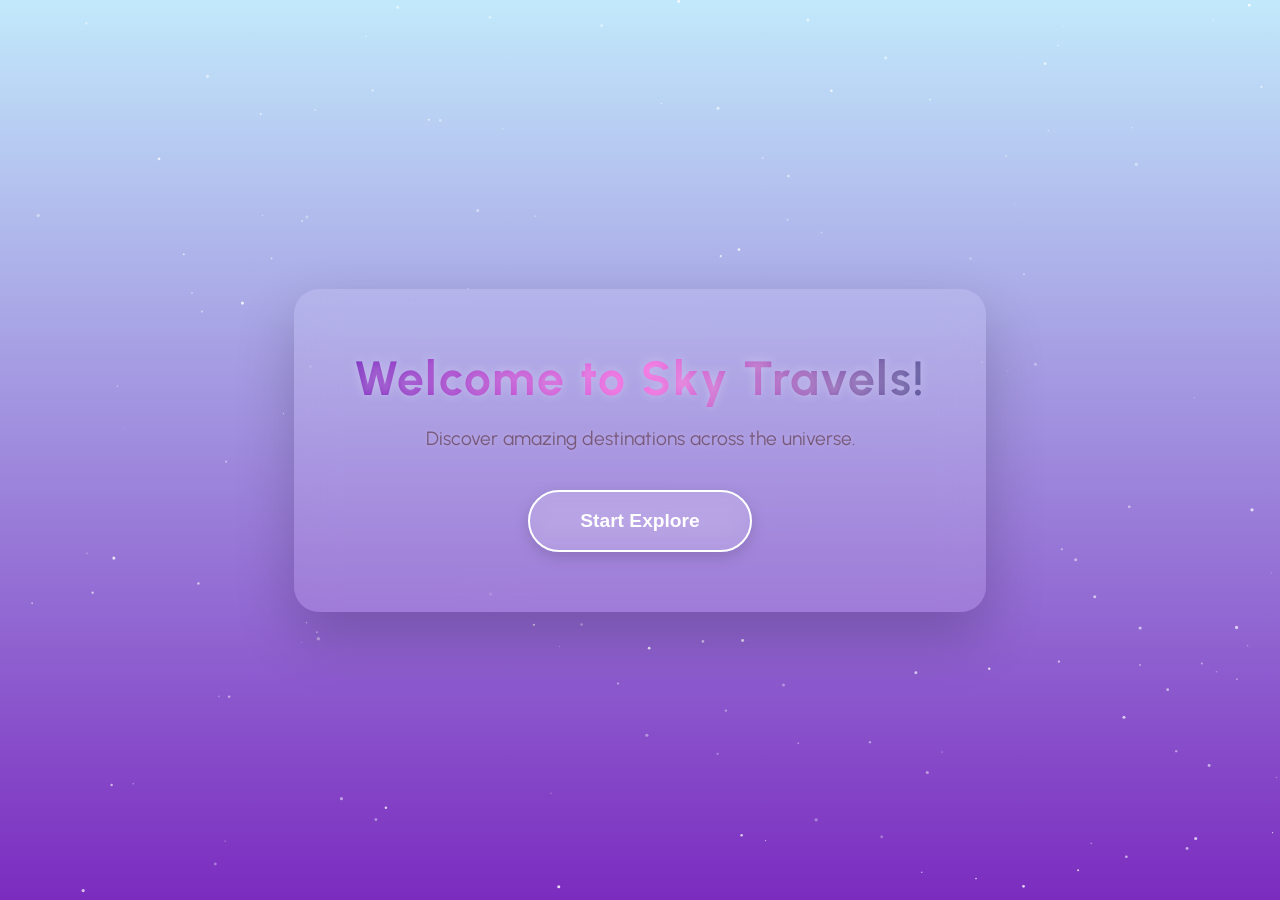
==== welcome.html @ e42f0d28 "Initial commit" ====
<!DOCTYPE html>
<html lang="en">
  <head>
    <meta charset="UTF-8" />
    <meta name="viewport" content="width=device-width, initial-scale=1.0" />
    <title>Smart Travel — Welcome</title>
    <link rel="icon" type="image/x-icon" href="smart_logo.png">
    <link rel="stylesheet" href="welcome.css" />
    <link
      href="https://fonts.googleapis.com/css2?family=Urbanist:ital,wght@0,100..900;1,100..900&display=swap"
      rel="stylesheet"
    />
  </head>
  <body>
    <canvas id="starCanvas"></canvas>

    <div class="welcome-box">
      <h1>Welcome to Sky Travels!</h1>
      <p>Discover amazing destinations across the universe.</p>
      <a href="index.html" class="btn-explore">Start Explore</a>
    </div>

    <script src="welcome.js"></script>
  </body>
</html>
---- welcome.css ----
* {
  margin: 0;
  padding: 0;
  box-sizing: border-box;
}

body,
html {
  width: 100%;
  height: 100%;
  font-family: "Segoe UI", Tahoma, Geneva, Verdana, sans-serif;
  overflow: hidden;
  display: flex;
  justify-content: center;
  align-items: center;
  background: linear-gradient(
    to top,
    #7b2cbf,
    #c2e9fb
  ); 
}

#starCanvas {
  position: absolute;
  top: 0;
  left: 0;
  width: 100%;
  height: 100%;
  z-index: 0;
}

.welcome-box {
  position: relative;
  z-index: 2;
  text-align: center;
  background: rgba(255, 255, 255, 0.12);
  backdrop-filter: blur(20px);
  border-radius: 25px;
  padding: 60px;

  box-shadow: 0 25px 60px rgba(0, 0, 0, 0.2);
  transition: transform 0.5s ease;
}

.welcome-box:hover {
  transform: scale(1.03);
}

.welcome-box h1 {
  font-family: "Urbanist", sans-serif;
  letter-spacing: 2px;
  font-size: 3rem;
  margin-bottom: 20px;
  background: linear-gradient(90deg, #7b2cbf, #f368e0, #59549b);
  -webkit-background-clip: text;
  -webkit-text-fill-color: transparent;
  background-clip: text; 
  color: transparent;
  text-shadow: 0 0 10px rgba(255, 255, 255, 0.3);
}

.welcome-box p {
  font-family: "Urbanist", sans-serif;
  color: #73526f;
  font-size: 1.2rem;
  margin-bottom: 40px;
  opacity: 0.9;
  text-shadow: 0 0 5px rgba(255, 255, 255, 0.2);
}

.btn-explore {
  display: inline-block;
  padding: 18px 50px;
  font-size: 1.2rem;
  color: #fff;
  border-radius: 50px;
  border: 2px solid #fff;
  text-decoration: none;
  font-weight: bold;
  background: rgba(255, 255, 255, 0.1);
  backdrop-filter: blur(12px);
  transition: all 0.3s ease;
  box-shadow: 0 5px 15px rgba(0, 0, 0, 0.15);
}

.btn-explore:hover {
  background: rgba(255, 255, 255, 0.25);
  box-shadow: 0 15px 30px rgba(255, 255, 255, 0.25);
  transform: scale(1.05);
}

/* ------- RESPONSIVE DESIGN ------- */

@media screen and (max-width: 992px) {
  .welcome-box {
    padding: 45px;
  }

  .welcome-box h1 {
    font-size: 2.3rem;
  }

  .welcome-box p {
    font-size: 1.05rem;
  }

  .btn-explore {
    padding: 15px 40px;
    font-size: 1.05rem;
  }
}

@media screen and (max-width: 600px) {
  body {
    padding: 0 10px;
  }

  .welcome-box {
    padding: 30px 20px;
    border-radius: 18px;
  }

  .welcome-box h1 {
    font-size: 1.8rem;
  }

  .welcome-box p {
    font-size: 0.95rem;
    margin-bottom: 25px;
  }

  .btn-explore {
    padding: 12px 35px;
    font-size: 0.95rem;
  }
}

@media screen and (max-width: 400px) {
  .welcome-box h1 {
    font-size: 1.5rem;
  }

  .welcome-box p {
    font-size: 0.9rem;
  }

  .btn-explore {
    padding: 10px 28px;
    font-size: 0.85rem;
  }
}
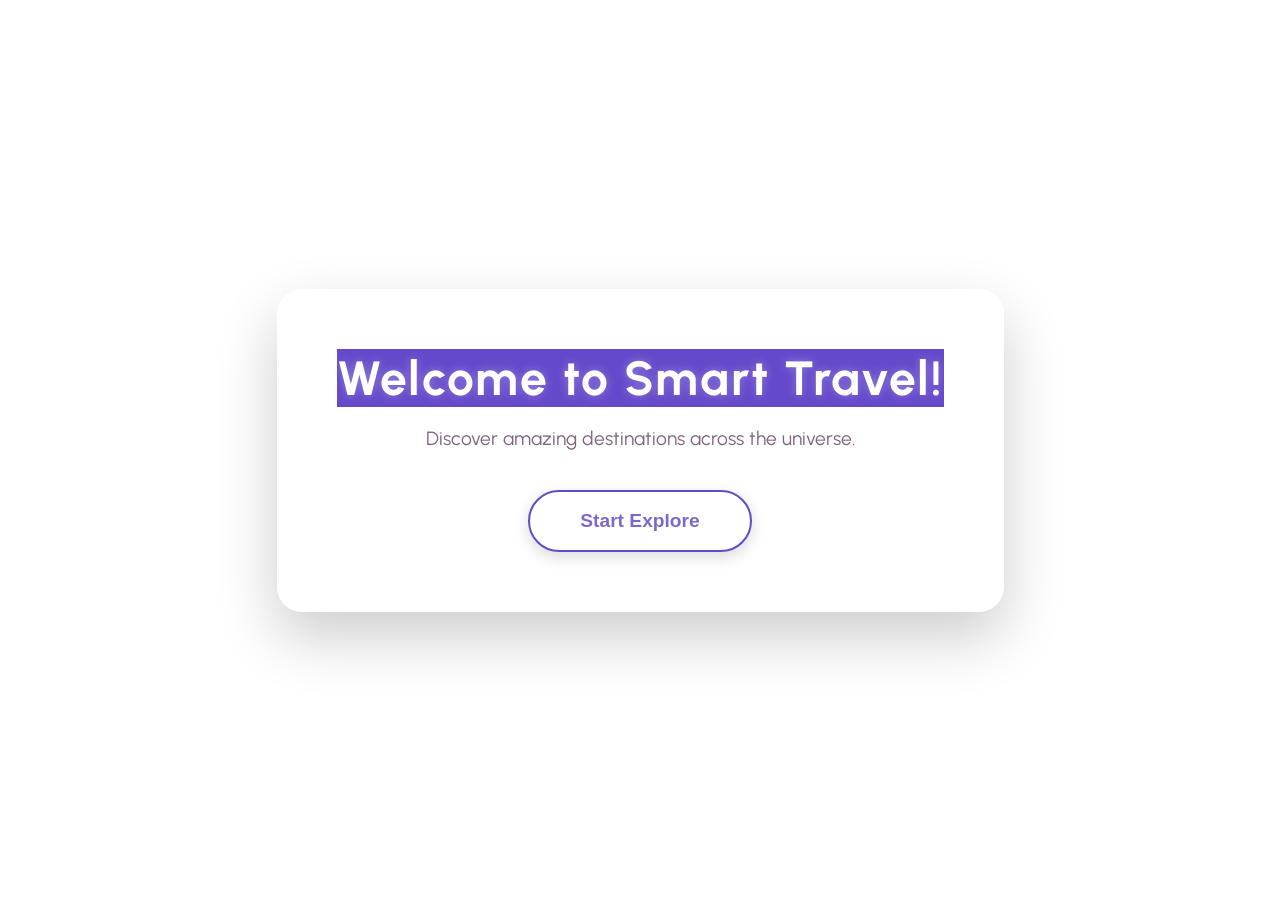
==== commit 8a176ba4: "update" ====
--- a/welcome.html
+++ b/welcome.html
@@ -15,7 +15,7 @@
     <canvas id="starCanvas"></canvas>
 
     <div class="welcome-box">
-      <h1>Welcome to Sky Travels!</h1>
+      <h1>Welcome to Smart Travel!</h1>
       <p>Discover amazing destinations across the universe.</p>
       <a href="index.html" class="btn-explore">Start Explore</a>
     </div>
--- a/welcome.css
+++ b/welcome.css
@@ -3,7 +3,6 @@
   padding: 0;
   box-sizing: border-box;
 }
-
 body,
 html {
   width: 100%;
@@ -13,11 +12,7 @@
   display: flex;
   justify-content: center;
   align-items: center;
-  background: linear-gradient(
-    to top,
-    #7b2cbf,
-    #c2e9fb
-  ); 
+  background-image: url(https://i.pinimg.com/1200x/30/a4/a9/30a4a99d01feea27088d6fa609fb9c35.jpg);
 }
 
 #starCanvas {
@@ -34,7 +29,7 @@
   z-index: 2;
   text-align: center;
   background: rgba(255, 255, 255, 0.12);
-  backdrop-filter: blur(20px);
+  backdrop-filter: blur(1px);
   border-radius: 25px;
   padding: 60px;
 
@@ -51,17 +46,15 @@
   letter-spacing: 2px;
   font-size: 3rem;
   margin-bottom: 20px;
-  background: linear-gradient(90deg, #7b2cbf, #f368e0, #59549b);
-  -webkit-background-clip: text;
-  -webkit-text-fill-color: transparent;
-  background-clip: text; 
-  color: transparent;
+  background-color: rgb(101, 73, 203);
+  color: white;
   text-shadow: 0 0 10px rgba(255, 255, 255, 0.3);
 }
 
 .welcome-box p {
   font-family: "Urbanist", sans-serif;
   color: #73526f;
+  background-color: white;
   font-size: 1.2rem;
   margin-bottom: 40px;
   opacity: 0.9;
@@ -72,13 +65,13 @@
   display: inline-block;
   padding: 18px 50px;
   font-size: 1.2rem;
-  color: #fff;
+  color: rgb(126, 105, 202);
   border-radius: 50px;
-  border: 2px solid #fff;
+  border: 2px solid rgb(101, 73, 203);
   text-decoration: none;
   font-weight: bold;
   background: rgba(255, 255, 255, 0.1);
-  backdrop-filter: blur(12px);
+  backdrop-filter: blur(20px);
   transition: all 0.3s ease;
   box-shadow: 0 5px 15px rgba(0, 0, 0, 0.15);
 }
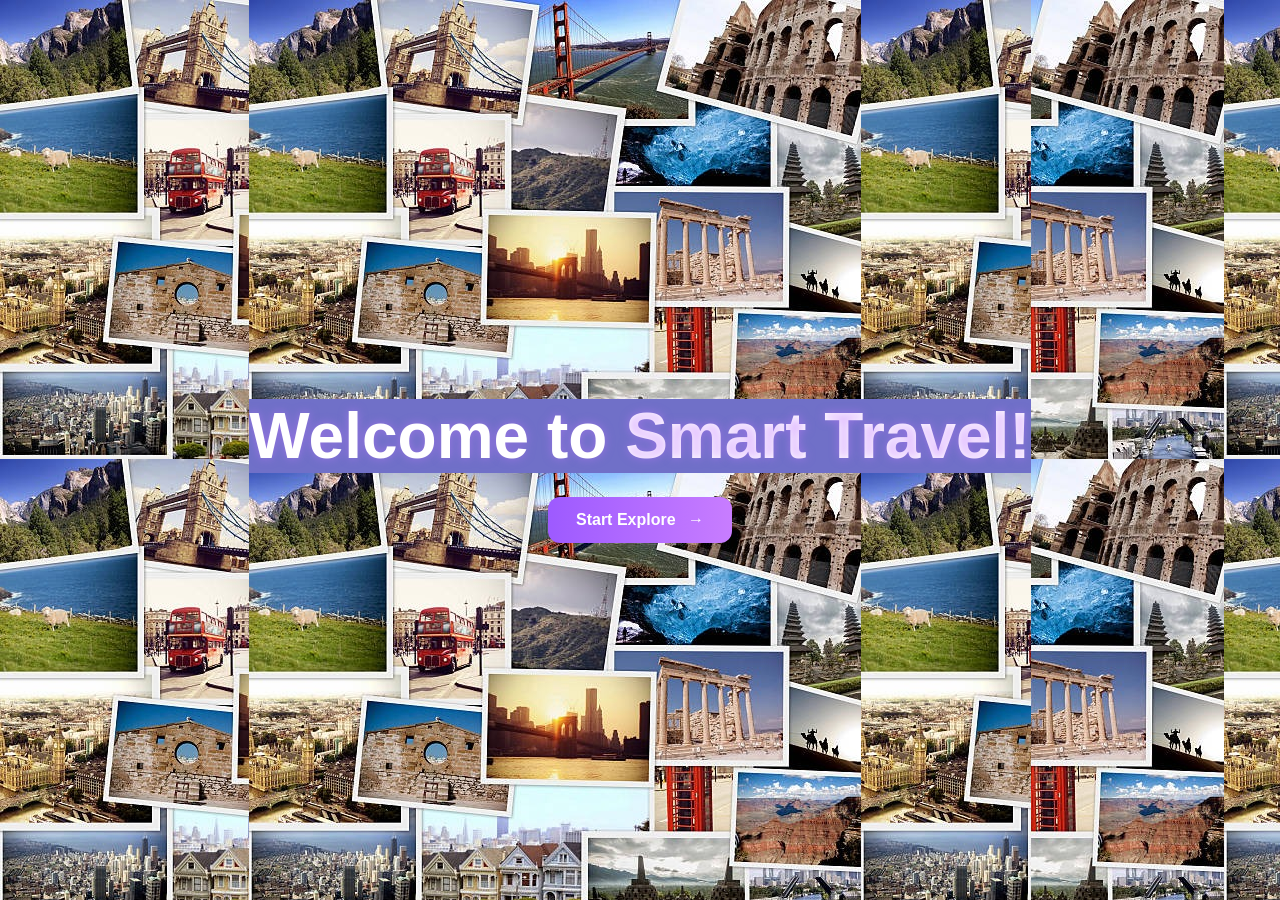
==== commit ce199705: "updated" ====
--- a/welcome.html
+++ b/welcome.html
@@ -1,25 +1,19 @@
 <!DOCTYPE html>
-<html lang="en">
-  <head>
-    <meta charset="UTF-8" />
-    <meta name="viewport" content="width=device-width, initial-scale=1.0" />
-    <title>Smart Travel — Welcome</title>
-    <link rel="icon" type="image/x-icon" href="smart_logo.png">
-    <link rel="stylesheet" href="welcome.css" />
-    <link
-      href="https://fonts.googleapis.com/css2?family=Urbanist:ital,wght@0,100..900;1,100..900&display=swap"
-      rel="stylesheet"
-    />
-  </head>
-  <body>
-    <canvas id="starCanvas"></canvas>
+<html lang="az">
+<head>
+  <meta charset="UTF-8">
+  <meta name="viewport" content="width=device-width, initial-scale=1.0">
+  <title>Smart Travel — Welcome</title>
+  <link rel="stylesheet" href="welcome.css">
+</head>
+<body>
+  <div class="hero">
+    <div class="content">
+      <h1 class="headline">Welcome to <span class="accent">Smart Travel!</span></h1>
+      <button id="startBtn" class="cta">Start Explore <span class="arrow">→</span></button>
+    </div>
+  </div>
 
-    <div class="welcome-box">
-      <h1>Welcome to Smart Travel!</h1>
-      <p>Discover amazing destinations across the universe.</p>
-      <a href="index.html" class="btn-explore">Start Explore</a>
-    </div>
-
-    <script src="welcome.js"></script>
-  </body>
-</html>
+  <script src="welcome.js"></script>
+</body>
+</html>
--- a/welcome.css
+++ b/welcome.css
@@ -1,144 +1,86 @@
-* {
+html, body {
   margin: 0;
   padding: 0;
-  box-sizing: border-box;
-}
-body,
-html {
-  width: 100%;
   height: 100%;
-  font-family: "Segoe UI", Tahoma, Geneva, Verdana, sans-serif;
-  overflow: hidden;
+  font-family: 'Inter', sans-serif;
+  background-color: #1a0b30;
   display: flex;
   justify-content: center;
   align-items: center;
-  background-image: url(https://i.pinimg.com/1200x/30/a4/a9/30a4a99d01feea27088d6fa609fb9c35.jpg);
+  background-image: url(/images/bg_welcome.jpg);
+}
+.hero {
+  text-align: center;
 }
 
-#starCanvas {
-  position: absolute;
-  top: 0;
-  left: 0;
-  width: 100%;
-  height: 100%;
-  z-index: 0;
+.headline {
+  font-size: clamp(32px, 6vw, 64px);
+  font-weight: 800;
+  color: white;
+  background-color: rgb(112, 112, 200);
+  opacity: 0;
+  transform: translateY(40px) scale(0.8);
+  text-shadow: 0 0 10px rgba(195, 122, 255, 0.5);
+  animation: modernFadeIn 2s ease forwards;
+  margin-bottom: 24px;
 }
 
-.welcome-box {
-  position: relative;
-  z-index: 2;
-  text-align: center;
-  background: rgba(255, 255, 255, 0.12);
-  backdrop-filter: blur(1px);
-  border-radius: 25px;
-  padding: 60px;
-
-  box-shadow: 0 25px 60px rgba(0, 0, 0, 0.2);
-  transition: transform 0.5s ease;
+.headline .accent {
+  background: white;
+  background-size: 300% 100%;
+  -webkit-background-clip: text;
+  background-clip: text;
+  color: transparent;
+  animation: gradientMove 3s linear infinite;
 }
 
-.welcome-box:hover {
-  transform: scale(1.03);
-}
-
-.welcome-box h1 {
-  font-family: "Urbanist", sans-serif;
-  letter-spacing: 2px;
-  font-size: 3rem;
-  margin-bottom: 20px;
-  background-color: rgb(101, 73, 203);
-  color: white;
-  text-shadow: 0 0 10px rgba(255, 255, 255, 0.3);
-}
-
-.welcome-box p {
-  font-family: "Urbanist", sans-serif;
-  color: #73526f;
-  background-color: white;
-  font-size: 1.2rem;
-  margin-bottom: 40px;
-  opacity: 0.9;
-  text-shadow: 0 0 5px rgba(255, 255, 255, 0.2);
-}
-
-.btn-explore {
-  display: inline-block;
-  padding: 18px 50px;
-  font-size: 1.2rem;
-  color: rgb(126, 105, 202);
-  border-radius: 50px;
-  border: 2px solid rgb(101, 73, 203);
-  text-decoration: none;
-  font-weight: bold;
-  background: rgba(255, 255, 255, 0.1);
-  backdrop-filter: blur(20px);
-  transition: all 0.3s ease;
-  box-shadow: 0 5px 15px rgba(0, 0, 0, 0.15);
-}
-
-.btn-explore:hover {
-  background: rgba(255, 255, 255, 0.25);
-  box-shadow: 0 15px 30px rgba(255, 255, 255, 0.25);
-  transform: scale(1.05);
-}
-
-/* ------- RESPONSIVE DESIGN ------- */
-
-@media screen and (max-width: 992px) {
-  .welcome-box {
-    padding: 45px;
+@keyframes modernFadeIn {
+  0% {
+    opacity: 0;
+    transform: translateY(40px) scale(0.8);
+    filter: blur(8px) brightness(0.7);
   }
-
-  .welcome-box h1 {
-    font-size: 2.3rem;
+  60% {
+    opacity: 0.7;
+    transform: translateY(-10px) scale(1.05);
+    filter: blur(2px) brightness(1.2);
   }
-
-  .welcome-box p {
-    font-size: 1.05rem;
-  }
-
-  .btn-explore {
-    padding: 15px 40px;
-    font-size: 1.05rem;
+  100% {
+    opacity: 1;
+    transform: translateY(0) scale(1);
+    filter: blur(0) brightness(1);
   }
 }
 
-@media screen and (max-width: 600px) {
-  body {
-    padding: 0 10px;
-  }
-
-  .welcome-box {
-    padding: 30px 20px;
-    border-radius: 18px;
-  }
-
-  .welcome-box h1 {
-    font-size: 1.8rem;
-  }
-
-  .welcome-box p {
-    font-size: 0.95rem;
-    margin-bottom: 25px;
-  }
-
-  .btn-explore {
-    padding: 12px 35px;
-    font-size: 0.95rem;
-  }
+@keyframes gradientMove {
+  0% { background-position: 0% 50%; }
+  50% { background-position: 100% 50%; }
+  100% { background-position: 0% 50%; }
 }
 
-@media screen and (max-width: 400px) {
-  .welcome-box h1 {
-    font-size: 1.5rem;
-  }
+.cta {
+  padding: 14px 28px;
+  font-size: 16px;
+  font-weight: 700;
+  border: none;
+  border-radius: 12px;
+  background: linear-gradient(90deg, #9d5aff, #c87dff);
+  color: white;
+  cursor: pointer;
+  transition: transform 0.2s ease, box-shadow 0.2s ease;
+}
 
-  .welcome-box p {
-    font-size: 0.9rem;
-  }
+.cta:hover {
+  transform: translateY(-4px);
+  box-shadow: 0 8px 20px rgba(155, 123, 255, 0.4);
+}
 
-  .btn-explore {
-    padding: 10px 28px;
-    font-size: 0.85rem;
-  }
+.cta .arrow {
+  display: inline-block;
+  margin-left: 8px;
+  transition: transform 0.2s ease;
 }
+
+.cta:hover .arrow {
+  transform: translateX(6px);
+}
